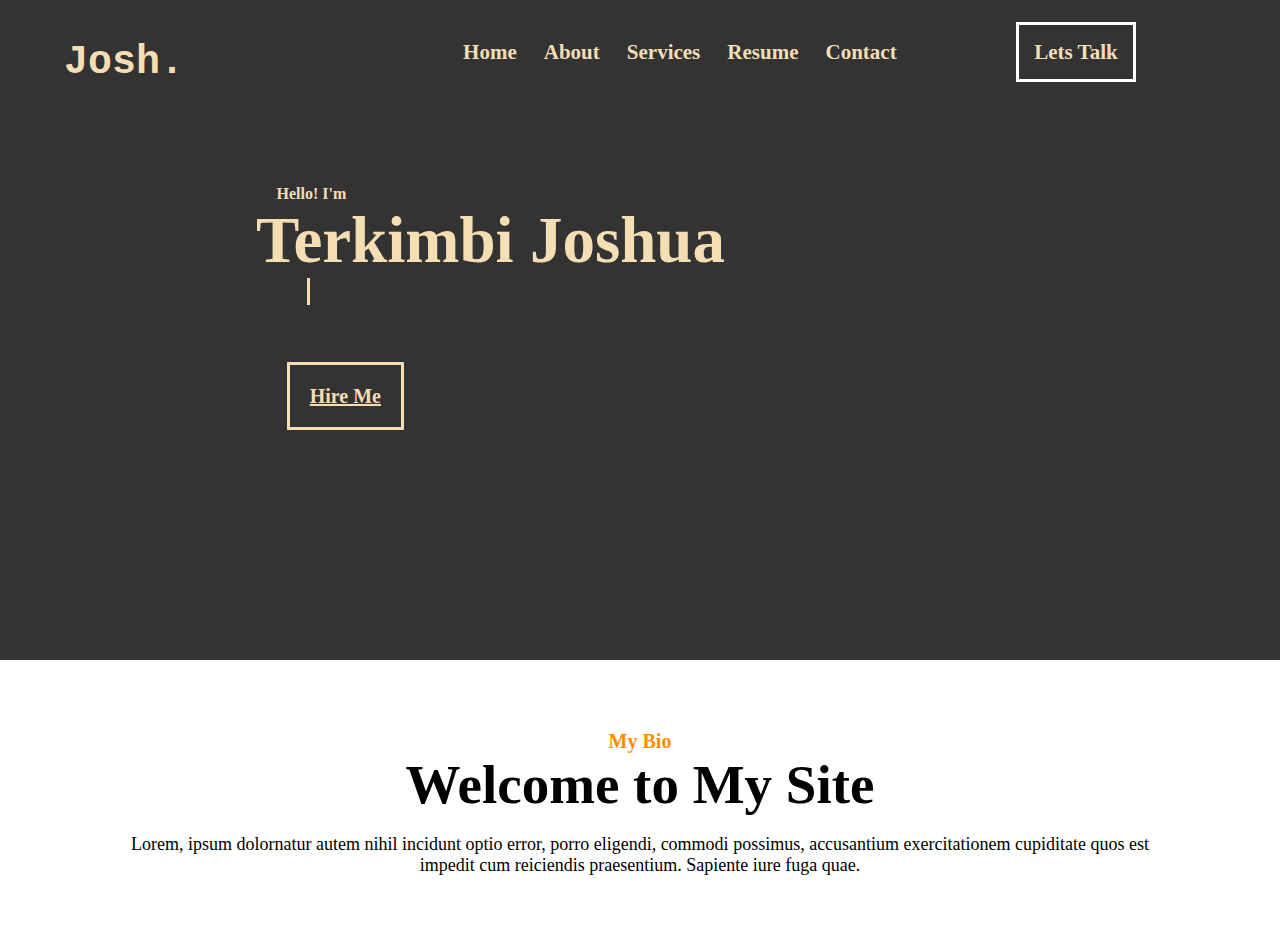
==== index.html @ e78f26f6 "landingpage" ====
<!DOCTYPE html>
<html lang="en">
<head>
    <meta charset="UTF-8">
    <meta name="viewport" content="width=device-width, initial-scale=1.0">
    <meta http-equiv="X-UA-Compatible" content="ie=edge">
    <title>Hello, I'm Joshua</title>
    <link rel="stylesheet" href="css/bootstrap.css">
    <link rel="stylesheet" href="css/font.css">
    <link rel="stylesheet" href="css/all.css">
    <link rel="stylesheet" href="CSS/stle.css">
    <script src="js/bootstrapjquery.js"></script>
    <script src="js/proper.js"></script>
    <script src="js/bootstrap.js"></script>
</head>
<body>
    <div id="contain">
<!-- section containing bannaer image nav bar -->
        <div id="banner">
            <div id="opa">
                    <div class="nav">
                            <h1 id="logo">Josh.</h1>
                            <ul>
                                <a href="">Home</a>
                                <a href="">About</a>
                                <a href="">Services</a>
                                <a href="">Resume</a>
                                <a href="">Contact</a>
                                <a id="let" href="">Lets Talk</a>
                            </ul>
                    </div>
                    <div class="text">
                            <p>Hello! I'm</p>
                            <h1>Terkimbi Joshua</h1>
                            <h2 style="display: flex;">Programs Manager</h2>
                            <a style="margin-top: 50px;" href="">Hire Me</a>
                    </div>
            </div>
        </div>
        <div class="mybio">
            <p class="m">My Bio</p>
            <h1>Welcome to My Site</h1><br>
            <p class="p">Lorem, ipsum dolornatur autem nihil incidunt optio error, porro eligendi, commodi possimus, accusantium exercitationem cupiditate quos est impedit cum reiciendis praesentium. Sapiente iure fuga quae.</p>
        </div>
        <div class="row w-100 border"></div>


    </div>
</body>
</html>
---- CSS/stle.css ----
*{
    margin: 0%;
    padding: 0%;
    box-sizing: border-box;
}
#banner{
    color: wheat;
    width: 100%;
    height: 660px;
    animation: animate 12s step-start infinite;
    /* background-image: url("../images/Simple\ Work\ Blog\ Banner.png");
    background-repeat: no-repeat;
    background-size: 100%; */
}
@keyframes animate{
    0%, 100%{
        background-image: url("../images/babba.jpg");
    }
    25%{
        background-image: url("../images/banna.jpg");
    }
    50%{
        background-image: url("../images/Simple\ Work\ Blog\ Banner.png");
    }
    75%{
        background-image: url("../images/banna2.png");
    }
}
#opa{
width: 100%;
height: 100%;
background-color: rgba(0, 0, 0, 0.8)
}
.nav ul{
margin-left: 20%;
width: 60%;
}
.nav ul a{
font-size: 21px;
margin-left: 3%;
font-weight: 600;
text-decoration: none;
color: wheat;
}
.nav ul a:hover{
    color: #FF8C00;
    border-bottom: solid 2px #FF8C00;
}
#let{
padding: 2%;
border: solid white;
}
#let:hover{
    border: solid #FF8C00;
}
.nav ul a:nth-child(6){
margin-left: 15%;
}
#logo{
font-weight: 700;
font-size: 40px;
margin-left: 5%;
font-family: 'Courier New', Courier, monospace
}
.nav{
padding-top: 40px;
width: auto;
height: auto;
display: flex
}
.text{
width: auto;
height: 400px;
margin-left: 20%;
margin-top: 100px;
}
.text h1{
    font-size: 65px;
    font-weight: 900;
}
.text p{
margin-left: 2%;
font-weight: bold;
}
.text h2{
width: 0ch;
overflow: hidden;
white-space: nowrap;
animation: text  10s infinite;
border-right: 3px solid wheat;
margin-bottom: 80px;
margin-left: 5%;
}
@keyframes text{
    0%{
        width: 0ch;
    }
    50%{
        width: 16ch;
    }
}
.text a{
font-size: 20px;
font-weight: 700;
padding: 20px;
color: wheat;
margin-left: 3%;
border: solid wheat;
}
.text a:hover{
color: #FF8C00;
border: solid #FF8C00;
}
.mybio{
width: 80%;
height: 200px;
margin: auto;
margin-top: 70px;
text-align: center;
}
.m{
color: #FF8C00;
font-weight: 700;
font-size: 20px;
}
.mybio h1{
font-size: 55px;
font-weight: 700;
}
.p{
font-size: 18px;
color: black;
}
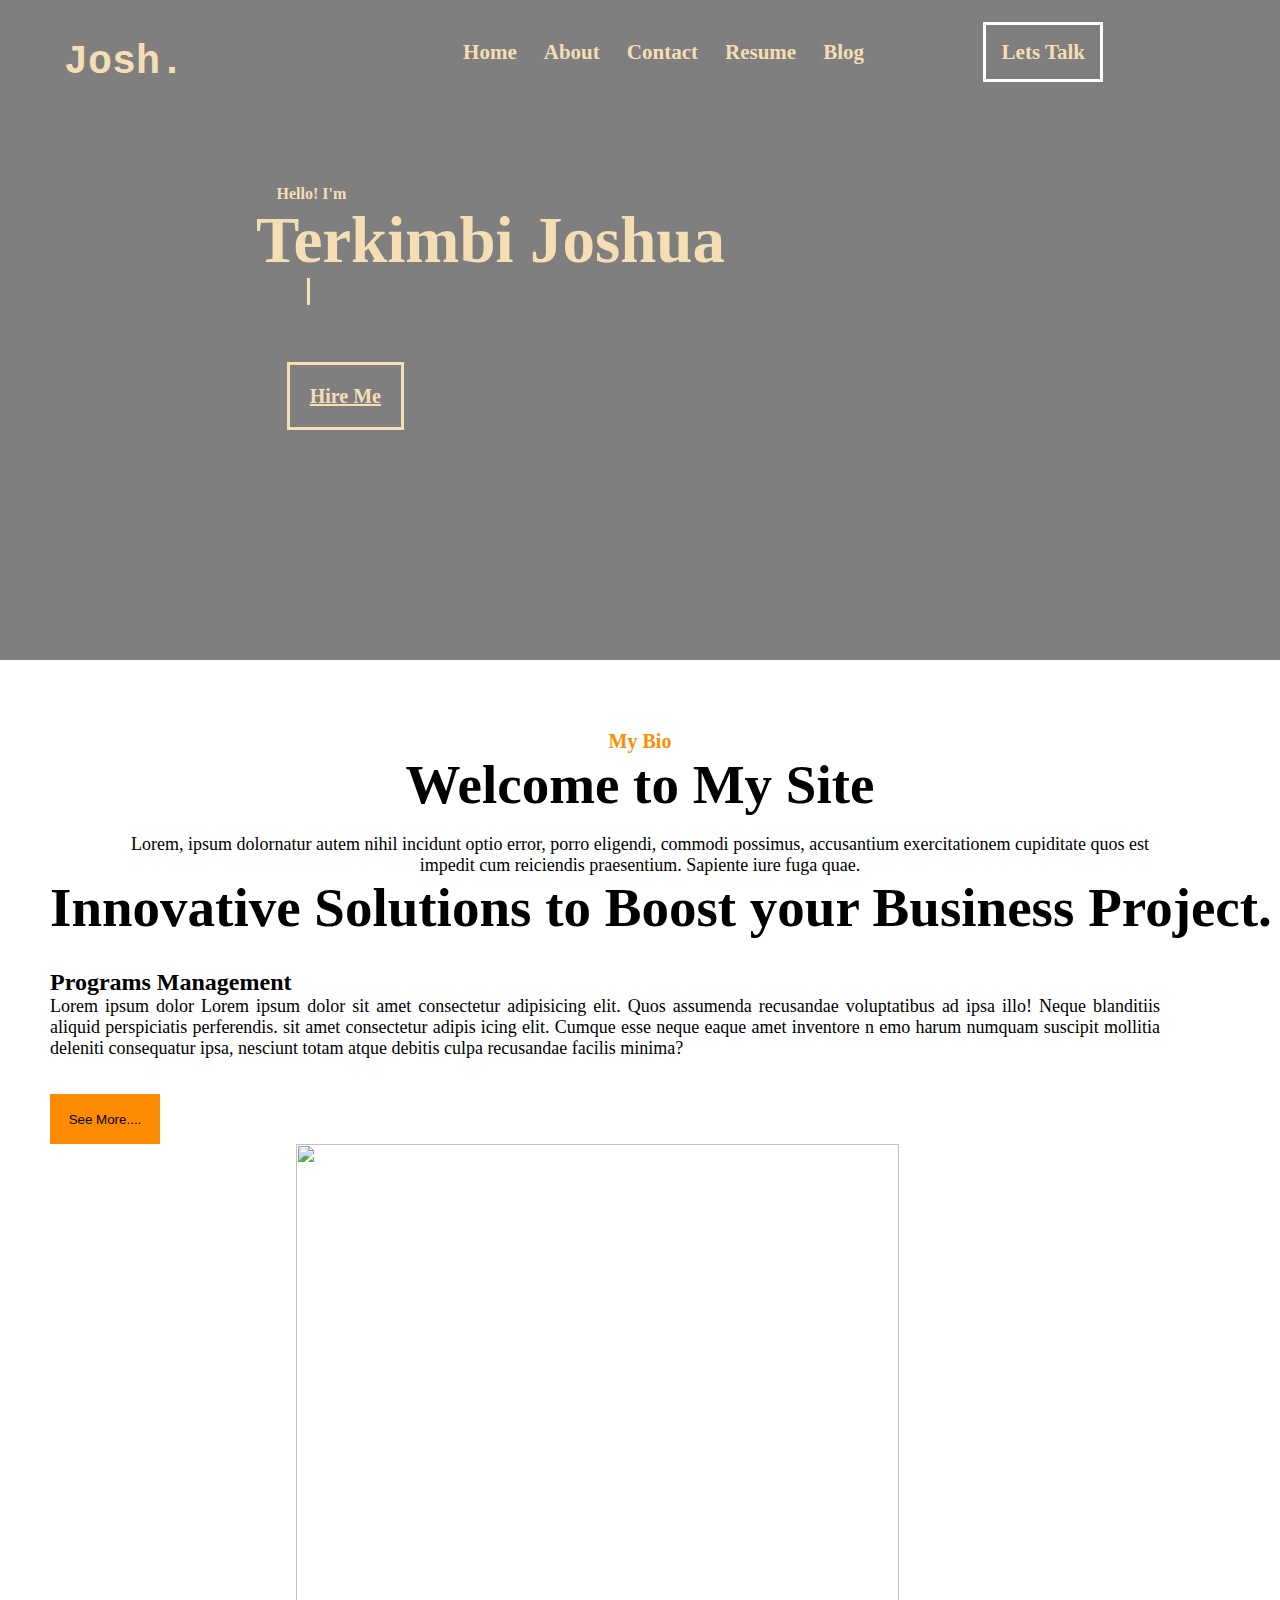
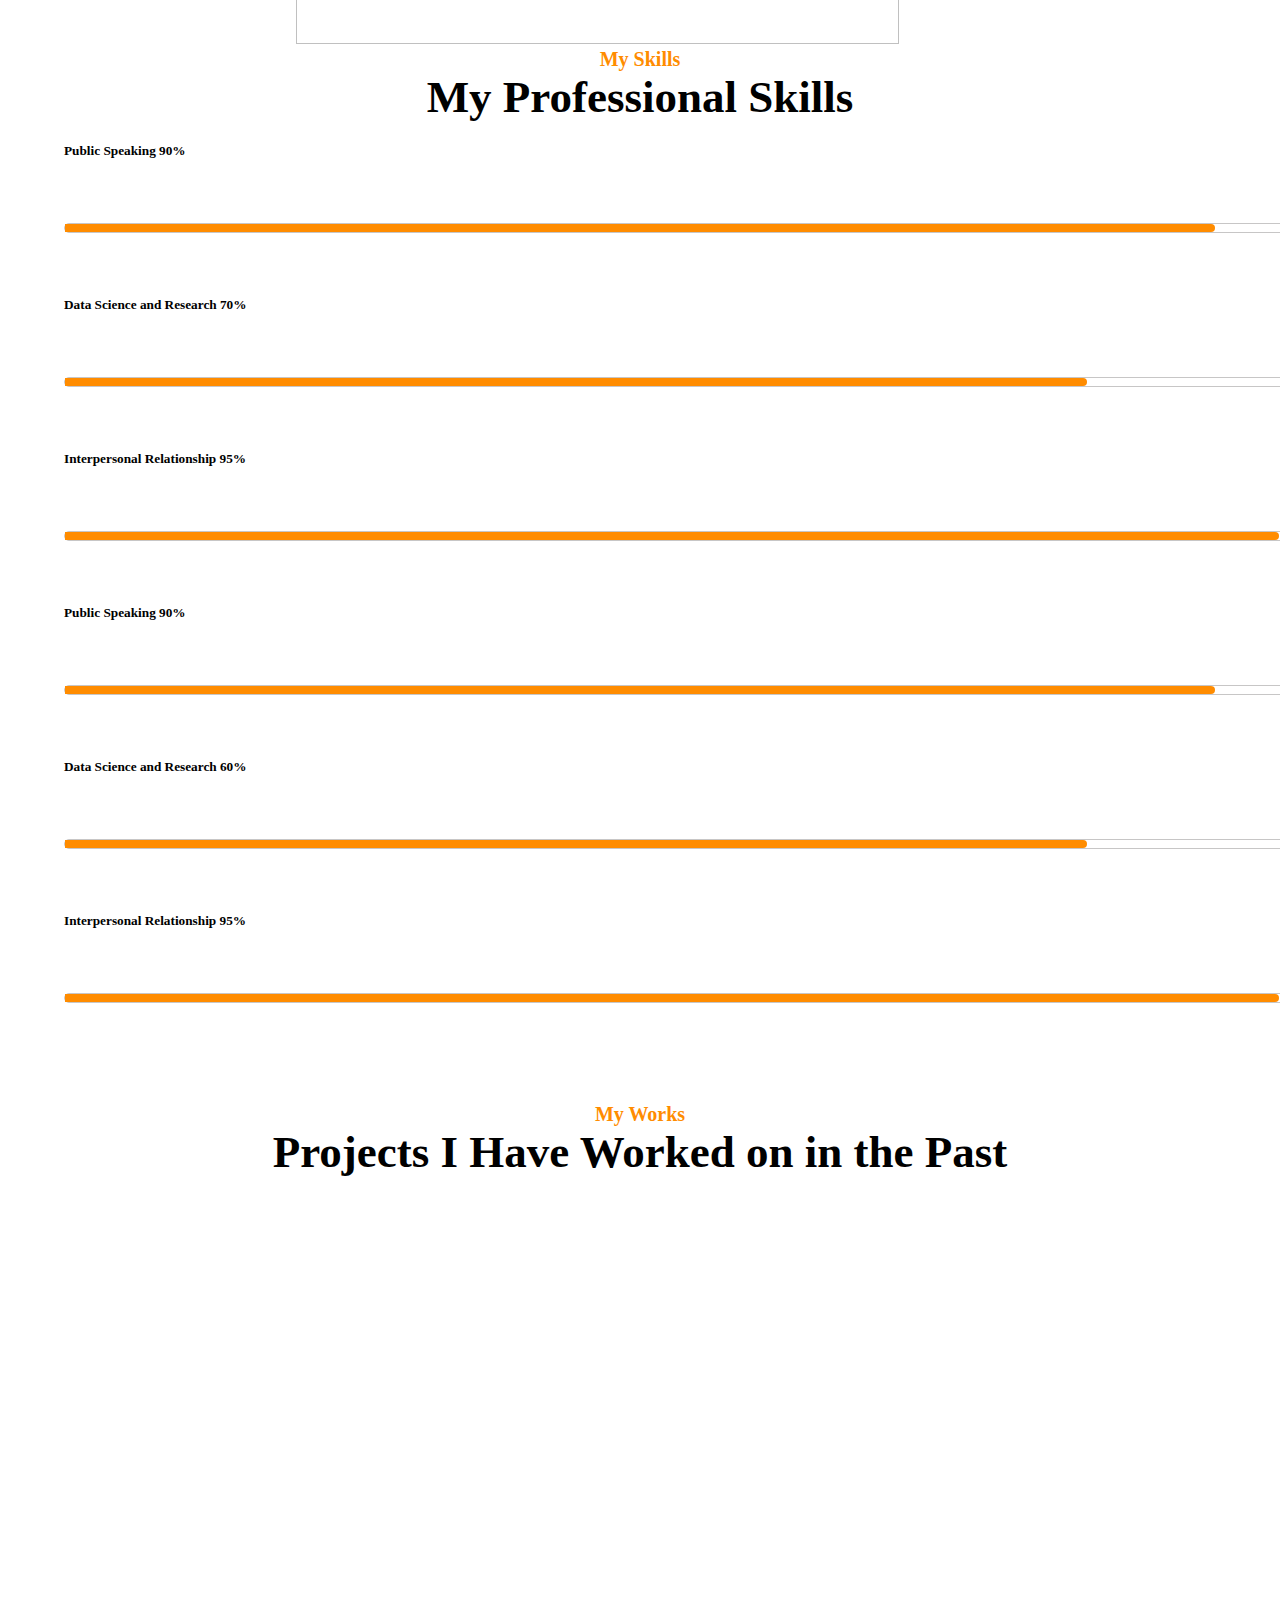
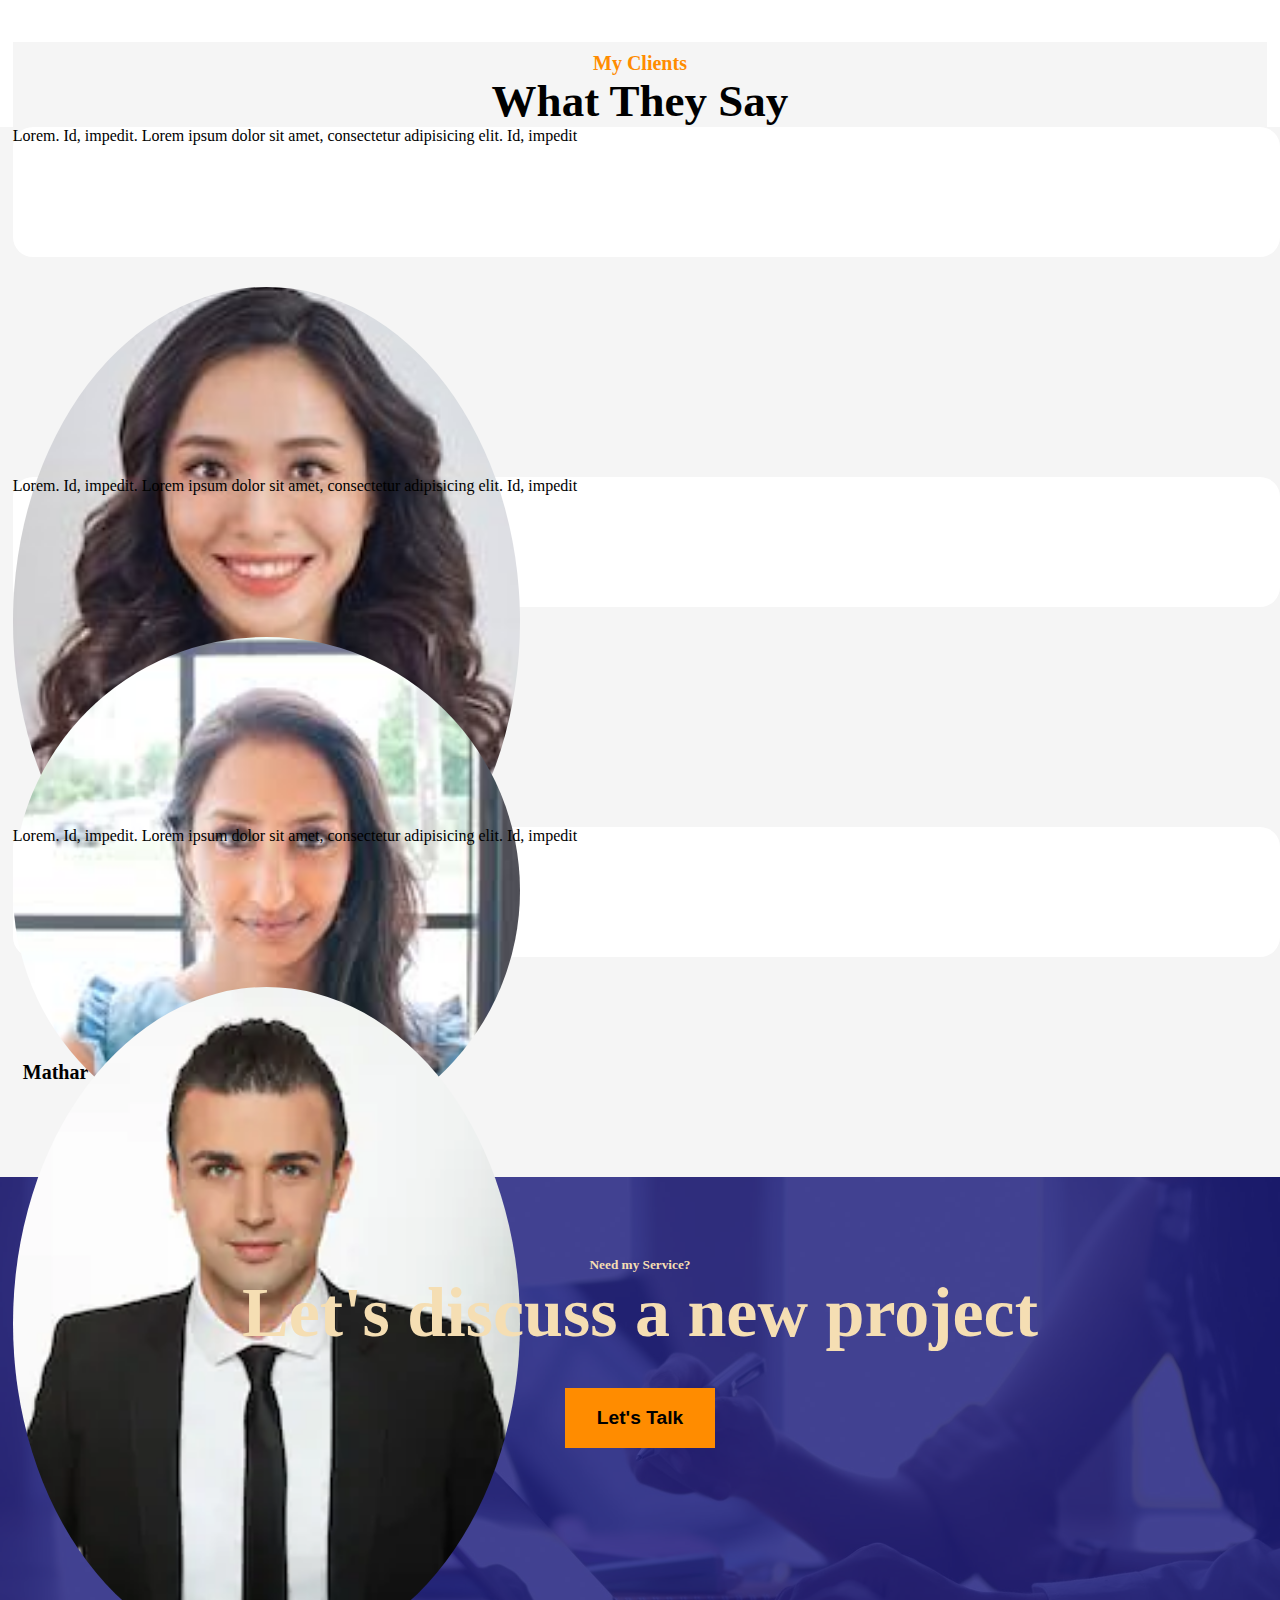
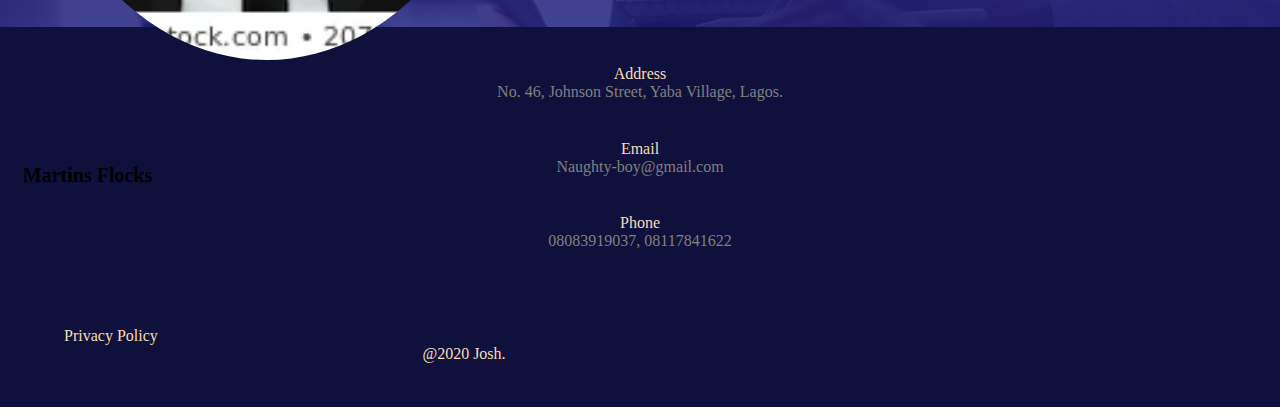
==== commit 3deac9f6: "work" ====
--- a/index.html
+++ b/index.html
@@ -5,46 +5,187 @@
     <meta name="viewport" content="width=device-width, initial-scale=1.0">
     <meta http-equiv="X-UA-Compatible" content="ie=edge">
     <title>Hello, I'm Joshua</title>
-    <link rel="stylesheet" href="css/bootstrap.css">
-    <link rel="stylesheet" href="css/font.css">
-    <link rel="stylesheet" href="css/all.css">
+    <link rel="stylesheet" href="CSS/bootstrap.css">
+    <link rel="stylesheet" href="CSS/font.css">
+    <link rel="stylesheet" href="CSS/all.css">
     <link rel="stylesheet" href="CSS/stle.css">
     <script src="js/bootstrapjquery.js"></script>
     <script src="js/proper.js"></script>
     <script src="js/bootstrap.js"></script>
 </head>
 <body>
-    <div id="contain">
+    <div class="row contain w-100">
 <!-- section containing bannaer image nav bar -->
         <div id="banner">
             <div id="opa">
                     <div class="nav">
                             <h1 id="logo">Josh.</h1>
+                            <div id="icon"><img src="images/menu icon.png" alt=""></div>
+                            <div id="men">
+                                <a href="#banner">Home</a>
+                                <a href="#mybio">About</a>
+                                <a href="contact.html">Contact</a>
+                                <a href="resume.html">Resume</a>
+                                <a href="blog.html">Blog</a>
+                            </div>
                             <ul>
-                                <a href="">Home</a>
-                                <a href="">About</a>
-                                <a href="">Services</a>
-                                <a href="">Resume</a>
-                                <a href="">Contact</a>
-                                <a id="let" href="">Lets Talk</a>
+                                <a href="#banner">Home</a>
+                                <a href="#mybio">About</a>
+                                <a href="contact.html">Contact</a>
+                                <a href="resume.html">Resume</a>
+                                <a href="blog.html">Blog</a>
+                                <a id="let" href="contact.html">Lets Talk</a>
                             </ul>
                     </div>
                     <div class="text">
                             <p>Hello! I'm</p>
                             <h1>Terkimbi Joshua</h1>
-                            <h2 style="display: flex;">Programs Manager</h2>
-                            <a style="margin-top: 50px;" href="">Hire Me</a>
+                            <h2>Programs Manager</h2>
+                            <!-- <h2>Project Manager</h2>
+                            <h2>Business Developer</h2>
+                            <h2>HR Manager</h2> -->
+                            <a style="margin-top: 50px;" href="mailto: quadri.mistura@gmail.com">Hire Me</a>
                     </div>
+                   
             </div>
         </div>
-        <div class="mybio">
+
+        <!-- section conaining DP and  breif skills -->
+        <div id="mybio">
             <p class="m">My Bio</p>
             <h1>Welcome to My Site</h1><br>
             <p class="p">Lorem, ipsum dolornatur autem nihil incidunt optio error, porro eligendi, commodi possimus, accusantium exercitationem cupiditate quos est impedit cum reiciendis praesentium. Sapiente iure fuga quae.</p>
         </div>
-        <div class="row w-100 border"></div>
+        <div class="row w-100 h-auto mt-5 biorow mb-5">
+            <div class="col ml-2 box">
+                <h1>Innovative Solutions to Boost your Business Project.</p>
+                <h2 class="pm">Programs Management</h2>
+                <p>Lorem ipsum dolor Lorem ipsum dolor sit amet 
+                    consectetur adipisicing elit. Quos assumenda recusandae
+                     voluptatibus ad ipsa illo! Neque blanditiis aliquid
+                      perspiciatis perferendis. sit amet consectetur adipis
+                      icing elit. Cumque esse neque eaque amet inventore n
+                      emo harum numquam suscipit mollitia deleniti consequatur
+                       ipsa, nesciunt totam atque debitis culpa recusandae 
+                       facilis minima?</p>
+                <button href="resume.html">See More....</button>
+
+            </div>
+            <div class="col ml-2 box ">
+                <img src="images/man1.jpg" alt="">
+            </div>
+        </div>
+
+      <!-- section containing skills level -->
+      <div id="clients" style="background-color: white;">
+        <p>My Skills</p>
+        <h1>My Professional Skills</h1>
+    </div>
+        <div class="row w-100 h-auto mt-2 skillrow">
+            <div class="col box1 pl-5">
+                <h5>Public Speaking 90%</h5>
+               <div class="rate"><div class="rate1"></div></div>
+               <h5>Data Science and Research 70%</h5>
+               <div class="rate"><div class="rate2"></div></div>
+               <h5>Interpersonal Relationship 95%</h5>
+               <div class="rate"><div class="rate3"></div></div>
+            </div>
+            <div class="col box1 pl-5 ">
+                    <h5>Public Speaking 90%</h5>
+                   <div class="rate"><div class="rate1"></div></div>
+                   <h5>Data Science and Research 60%</h5>
+                   <div class="rate"><div class="rate2"></div></div>
+                   <h5>Interpersonal Relationship 95%</h5>
+                   <div class="rate"><div class="rate3"></div></div>
+            </div>
+        </div>
+
+        <!-- section containing slideshow of work -->
+        <div id="clients" style="background-color: white; margin-top: 100px;">
+            <p>My Works</p>
+            <h1>Projects I Have Worked on in the Past</h1>
+        </div>
+        <div class="row w-100 mt-2 work">
+            <div class="col h-100  shadow box4"></div>
+            <div class="col h-100 shadow box4"></div>
+        </div>
+
+        <!-- recommendation section -->
+        <div id="clients">
+            <p style="padding-top: 10px;">My Clients</p>
+            <h1>What They Say</h1>
+        </div>
+        <div class="row w-100 h-auto p-3 con">
+            <div class="col m-auto box10">
+                <div class="ref shadow w-50 m-auto p-2 ">
+                    <p>Lorem. Id, impedit. Lorem ipsum dolor sit amet, consectetur adipisicing elit. Id, impedit</p>
+                </div>
+                <div class="img12 w=100 pl-5 d-flex">
+                    <img src="images/pass12.jpg" alt="">
+                    <p>Mathar Flocks</p>
+                </div>
+            </div>
+            <div class="col m-auto box10">
+                <div class="ref shadow w-50 m-auto p-2 ">
+                    <p>Lorem. Id, impedit. Lorem ipsum dolor sit amet, consectetur adipisicing elit. Id, impedit</p>
+                </div>
+                <div class="img12 w=100 pl-5 d-flex">
+                    <img src="images/pass2.jpg" alt="">
+                    <p>Mary Flocks</p>
+                </div>
+            </div>
+            <div class="col m-auto box10">
+                <div class="ref shadow w-50 m-auto p-2 ">
+                    <p>Lorem. Id, impedit. Lorem ipsum dolor sit amet, consectetur adipisicing elit. Id, impedit</p>
+                </div>
+                <div class="img12 w=100 pl-5 d-flex">
+                    <img src="images/pass3.webp" alt="">
+                    <p>Martins Flocks</p>
+                </div>
+            </div>
+        </div>
+
+        <!-- section containing blue opacity -->
+        <div class="row w-100 need">
+            <div class="opa2">
+                <h5>Need my Service?</h5>
+                <h1>Let's discuss a new project</h1>
+                <button href="">Let's Talk</button>
+            </div>
+           
+        </div> 
+
+        <!-- footer and concluding sectcion -->
+        <div class="row w-100 p-5 foot">
+            <div class="col box7 border-right">
+                <p>Address</p>
+                <p style="color: grey;">No. 46, Johnson Street, Yaba Village, Lagos.</p>
+            </div>
+            <div class="col box7 border-right">
+                <p>Email</p>
+                <p style="color: grey;">Naughty-boy@gmail.com</p>
+            </div>
+            <div class="col box7">
+                <p>Phone</p>
+                <p style="color: grey;">08083919037, 08117841622</p>
+            </div>
+        </div>
+        <div class="row w-100 foot2">
+            <p style="margin-left:5%;">Privacy Policy</p>
+            <p style="margin-left:33%;">@2020 Josh.</p>
+            <div class="col-3 bg-danger icons "></div>
+        </div>
+        
+        
 
 
     </div>
+
+
+
+
+
+    <script src="main.js"></script>
+    
 </body>
 </html>--- a/CSS/stle.css
+++ b/CSS/stle.css
@@ -8,9 +8,6 @@
     width: 100%;
     height: 660px;
     animation: animate 12s step-start infinite;
-    /* background-image: url("../images/Simple\ Work\ Blog\ Banner.png");
-    background-repeat: no-repeat;
-    background-size: 100%; */
 }
 @keyframes animate{
     0%, 100%{
@@ -20,7 +17,7 @@
         background-image: url("../images/banna.jpg");
     }
     50%{
-        background-image: url("../images/Simple\ Work\ Blog\ Banner.png");
+        background-image: url("../images/ddls-blog-header-banner-can-a-project-management-course-help-you-achieve-your-career-goals.jpg");
     }
     75%{
         background-image: url("../images/banna2.png");
@@ -29,11 +26,18 @@
 #opa{
 width: 100%;
 height: 100%;
-background-color: rgba(0, 0, 0, 0.8)
+background-color: rgba(0, 0, 0, 0.5)
 }
 .nav ul{
 margin-left: 20%;
 width: 60%;
+}
+#men a{
+    display: none;
+}
+#men a:hover{
+    color: #FF8C00;
+    border-bottom: solid 2px #FF8C00;
 }
 .nav ul a{
 font-size: 21px;
@@ -67,6 +71,15 @@
 width: auto;
 height: auto;
 display: flex
+}
+#icon{
+width: 55px;
+height: 30px;
+display: none;
+}
+#icon img{
+width: 100%;
+height: 100%;
 }
 .text{
 width: auto;
@@ -111,9 +124,9 @@
 color: #FF8C00;
 border: solid #FF8C00;
 }
-.mybio{
+#mybio{
 width: 80%;
-height: 200px;
+height: auto;
 margin: auto;
 margin-top: 70px;
 text-align: center;
@@ -123,11 +136,275 @@
 font-weight: 700;
 font-size: 20px;
 }
-.mybio h1{
+#mybio h1{
 font-size: 55px;
 font-weight: 700;
 }
 .p{
 font-size: 18px;
 color: black;
-}+}
+.box{
+    height: auto;
+padding-left: 50px;
+}
+.box H1{
+    font-size: 55px;
+    font-weight: 700;
+}
+.box p{
+font-size: 18px;
+font-weight: normal;
+margin-right: 120px;
+text-align: justify;
+}
+.pm{
+   margin-top: 30px;
+   font-weight: bold;
+}
+.box button{
+width: 110px;
+height: 50px;
+border: none;
+margin-top: 35px;
+background-color: #FF8C00;
+}
+.box img{
+margin-left: 20%;
+    width: 70%;
+    height: 500px;
+}
+.box1{
+    height: auto;
+}
+.box1 h1{
+font-size: 35px;
+font-weight: 700;
+padding-left: 50px;
+}
+.rate{
+width: 100%;
+height: 10px;
+border-radius: 10px;
+border: solid 1px #c7c6c6;
+margin: 5%;
+}
+.rate1{
+    width: 90%;
+    height: 100%;
+    border-top-right-radius: 10px;
+    border-bottom-right-radius: 10px;
+    background-color: #FF8C00;
+}
+.rate2{
+    width: 80%;
+    height: 100%;
+    border-top-right-radius: 10px;
+    border-bottom-right-radius: 10px;
+    background-color: #FF8C00; 
+}
+.rate3{
+    width: 95%;
+    height: 100%;
+    border-top-right-radius: 10px;
+    border-bottom-right-radius: 10px;
+    background-color: #FF8C00;
+}
+.box1 h5{
+    font-weight: bold;
+    margin-left: 5%;
+    margin-top: 20px;    
+}
+.work{
+    height: 400px;
+    margin-bottom: 5%;
+}
+.box4{
+    margin-left: 5%;
+
+}
+#header{
+margin-left: 7%;
+margin-top: 40px;
+font-size: 30px;
+font-weight: bold;
+}
+.need{
+height: 450px;
+background-image: url("../images/banna2.png");
+}
+.opa2{
+width: 100%;
+height: 100%;
+background-color: rgba(26, 26, 126, 0.8);
+text-align: center;
+padding-top: 80px;
+color: wheat;
+}
+.opa2  h5{
+    font-weight: 700;
+}
+.opa2 h1{
+    font-size: 70px;
+    font-weight: bold;
+}
+.opa2 button{
+    width: 150px;
+height: 60px;
+border: none;
+margin-top: 35px;
+font-size: 120%;
+font-weight: bold;
+background-color: #FF8C00;
+}
+.foot{
+    height: 300px;
+    background-color: rgb(16, 16, 61);
+}
+.box7{
+    text-align: center;
+    padding-top: 3%;
+   color: wheat;
+}
+.foot2{
+    height: 80px;
+    background-color:rgb(16, 16, 61);
+}
+.foot2 p{
+    color: wheat;
+}
+.icons{
+    height: 50px;
+    margin-left: 20%;
+}
+.con{
+    background-color: #f5f5f5;
+}
+#clients{
+    width: 98%;
+margin: auto;
+text-align: center;
+background-color: #f5f5f5;
+}
+#clients p{
+    color: #FF8C00;
+    font-weight: 700;
+    font-size: 20px;
+}
+#clients h1{
+    font-size: 45px;
+font-weight: 700;
+}
+.box10{
+    height: 350px;
+    margin-left: 1%;
+}
+.ref{
+height: 130px;
+border-radius: 20px;
+background-color: white;
+}
+.ref p{
+text-align: justify;
+}
+.img12{
+    margin: auto;
+    margin-top: 20px;
+}
+.img12 img{
+width: 40%;
+height: 90%;
+border-radius: 100%;
+margin-top: 10px;
+}
+.img12 p{
+    margin-top: 100px;
+    font-size: 20px;
+    font-weight: bold;
+    margin-left: 10px;
+}
+
+
+
+
+
+
+
+
+
+@media(max-width:1160px ){
+    .nav ul{
+        display:none;
+    }
+    #men{
+        position: absolute;
+        top: 90px;
+        border: solid 1px #dfdfdf;
+        margin-left: 60%;
+        width: 200px;
+        display: none;
+
+    }
+    #men a{
+        display: block;
+        color: wheat;
+    }
+    #icon{
+        position: absolute;
+        display: block;
+        margin-left: 77%;
+    }
+}
+@media(max-width:1200px ){
+    .biorow{
+        display: block;
+    }
+    .box img{
+        width: 60%;
+        height: 500px;
+        margin-top: 5%;
+    }
+}
+@media(max-width:850px ){
+    .box h1{
+        font-size: 35px;
+    }
+    .pm{
+        display: none;
+    }
+    .box img{
+        width: 80%;
+        margin-left: 1%;
+        margin-bottom: 3%;
+    }
+}
+@media(max-width:650px ){
+    .foot{
+        display: block;
+        height: auto;
+    }
+    .box7{
+        border-right: none;
+    }
+    .foot2 p{
+        display: none;
+    }
+    .icons{
+        margin: auto;
+        width: 200px;
+    }
+    .box p{
+        font-size: 16px;
+        margin-right: 2%;
+    }
+    .skillrow{
+        display: block;
+        height: auto;
+    }
+}
+@media(max-width:750px ){
+    .work{
+        display: block;
+        
+     }
+} 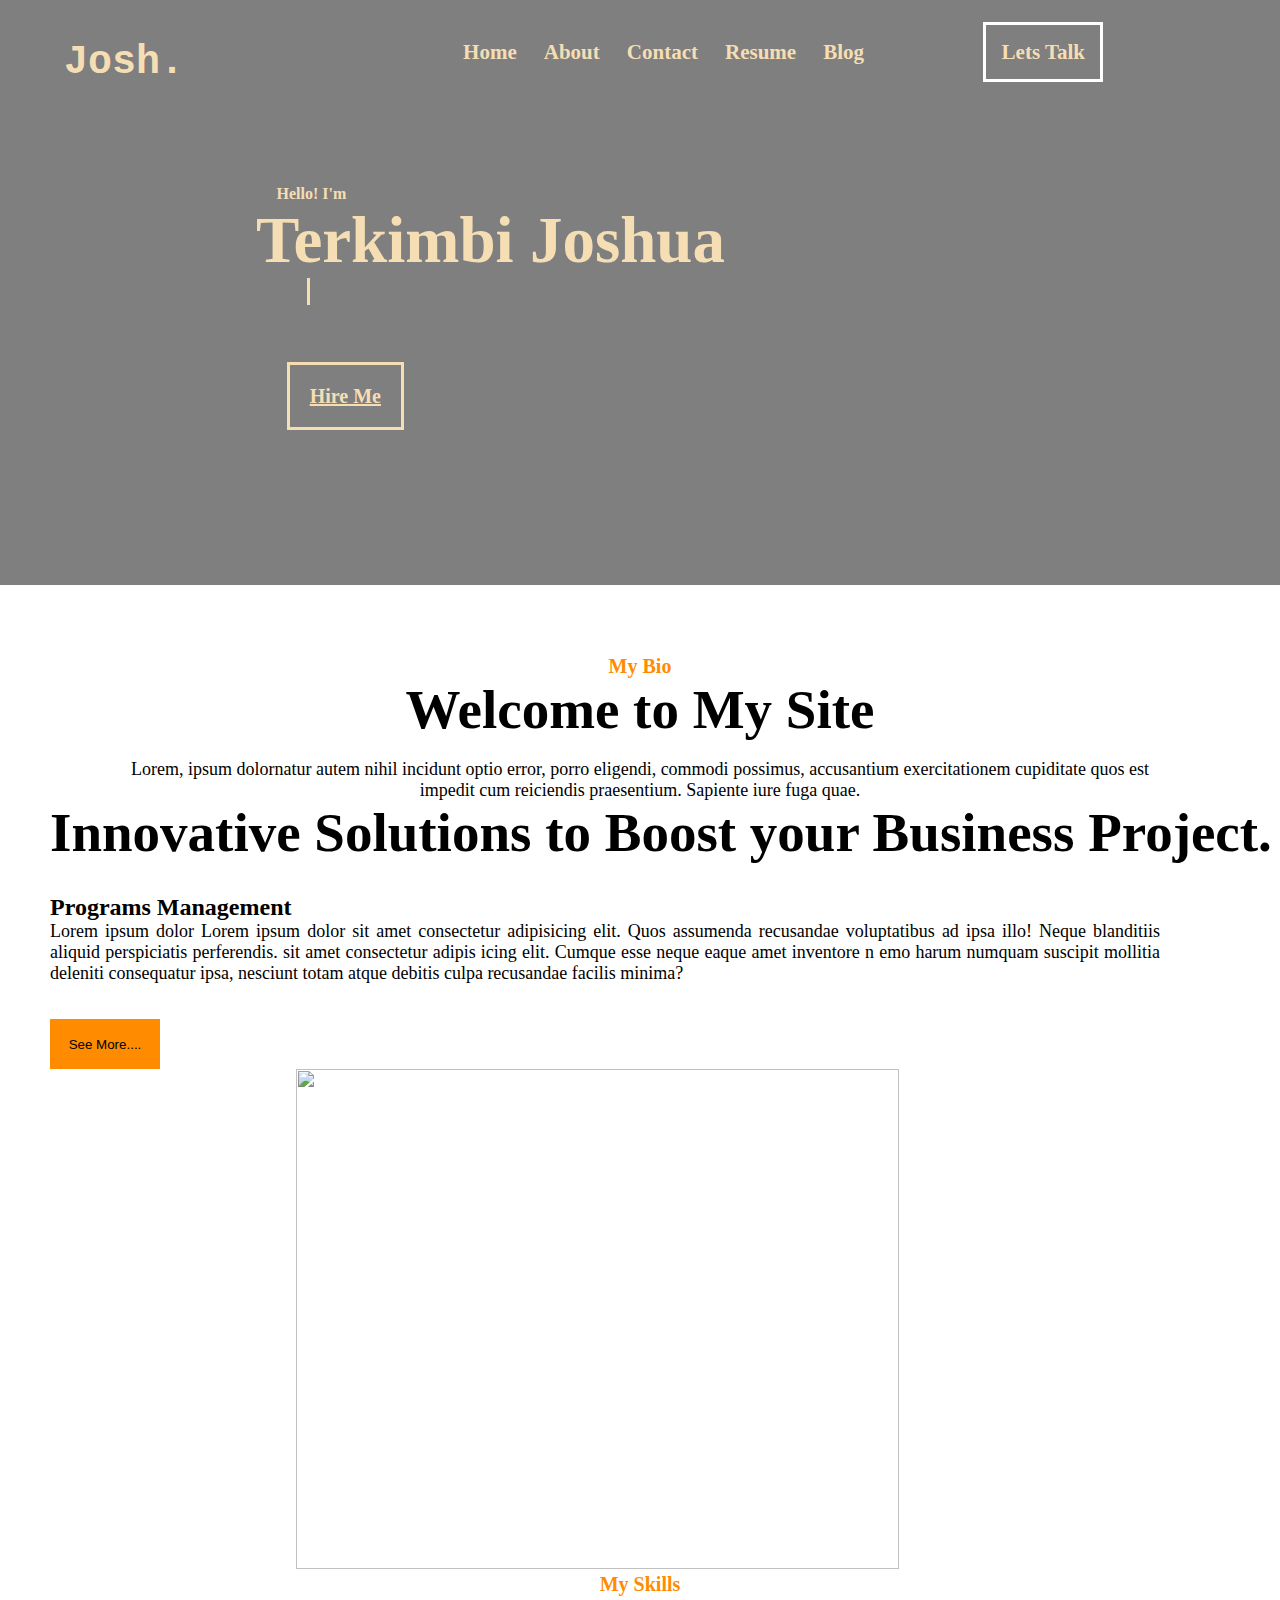
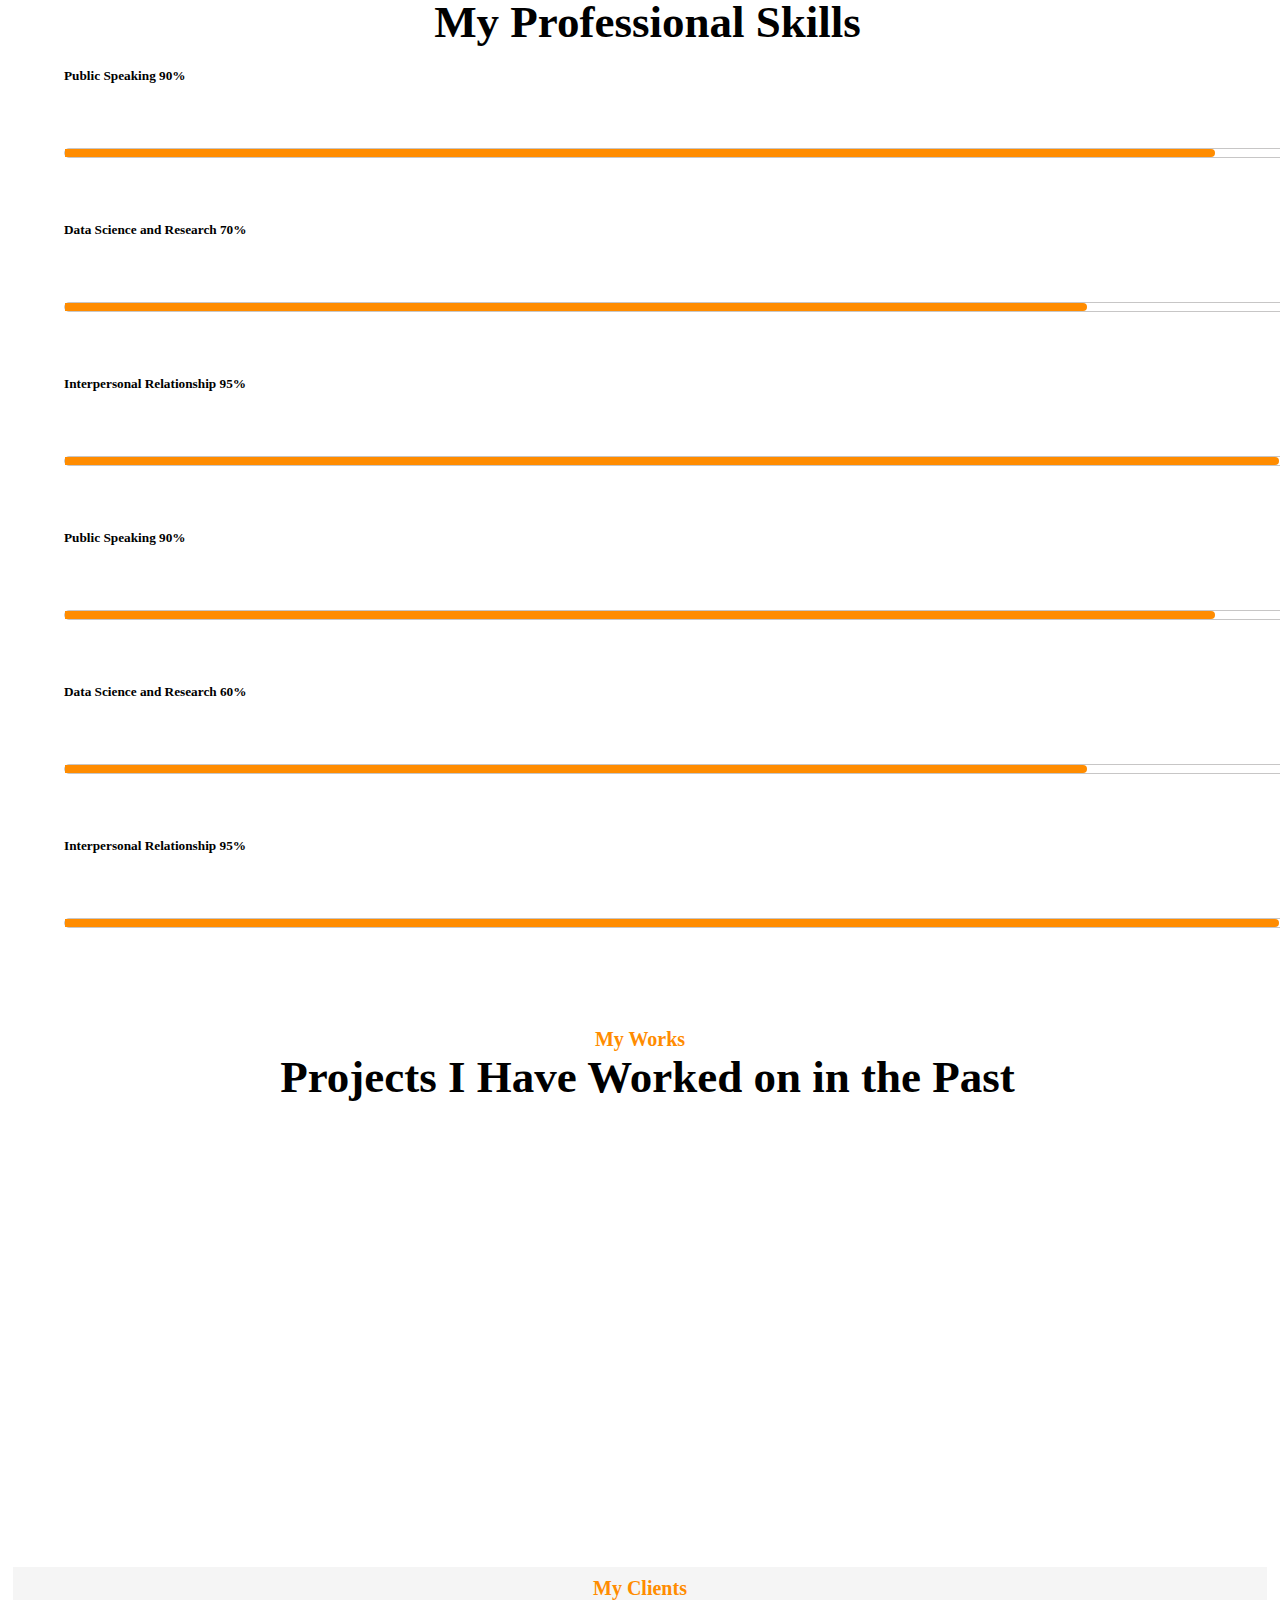
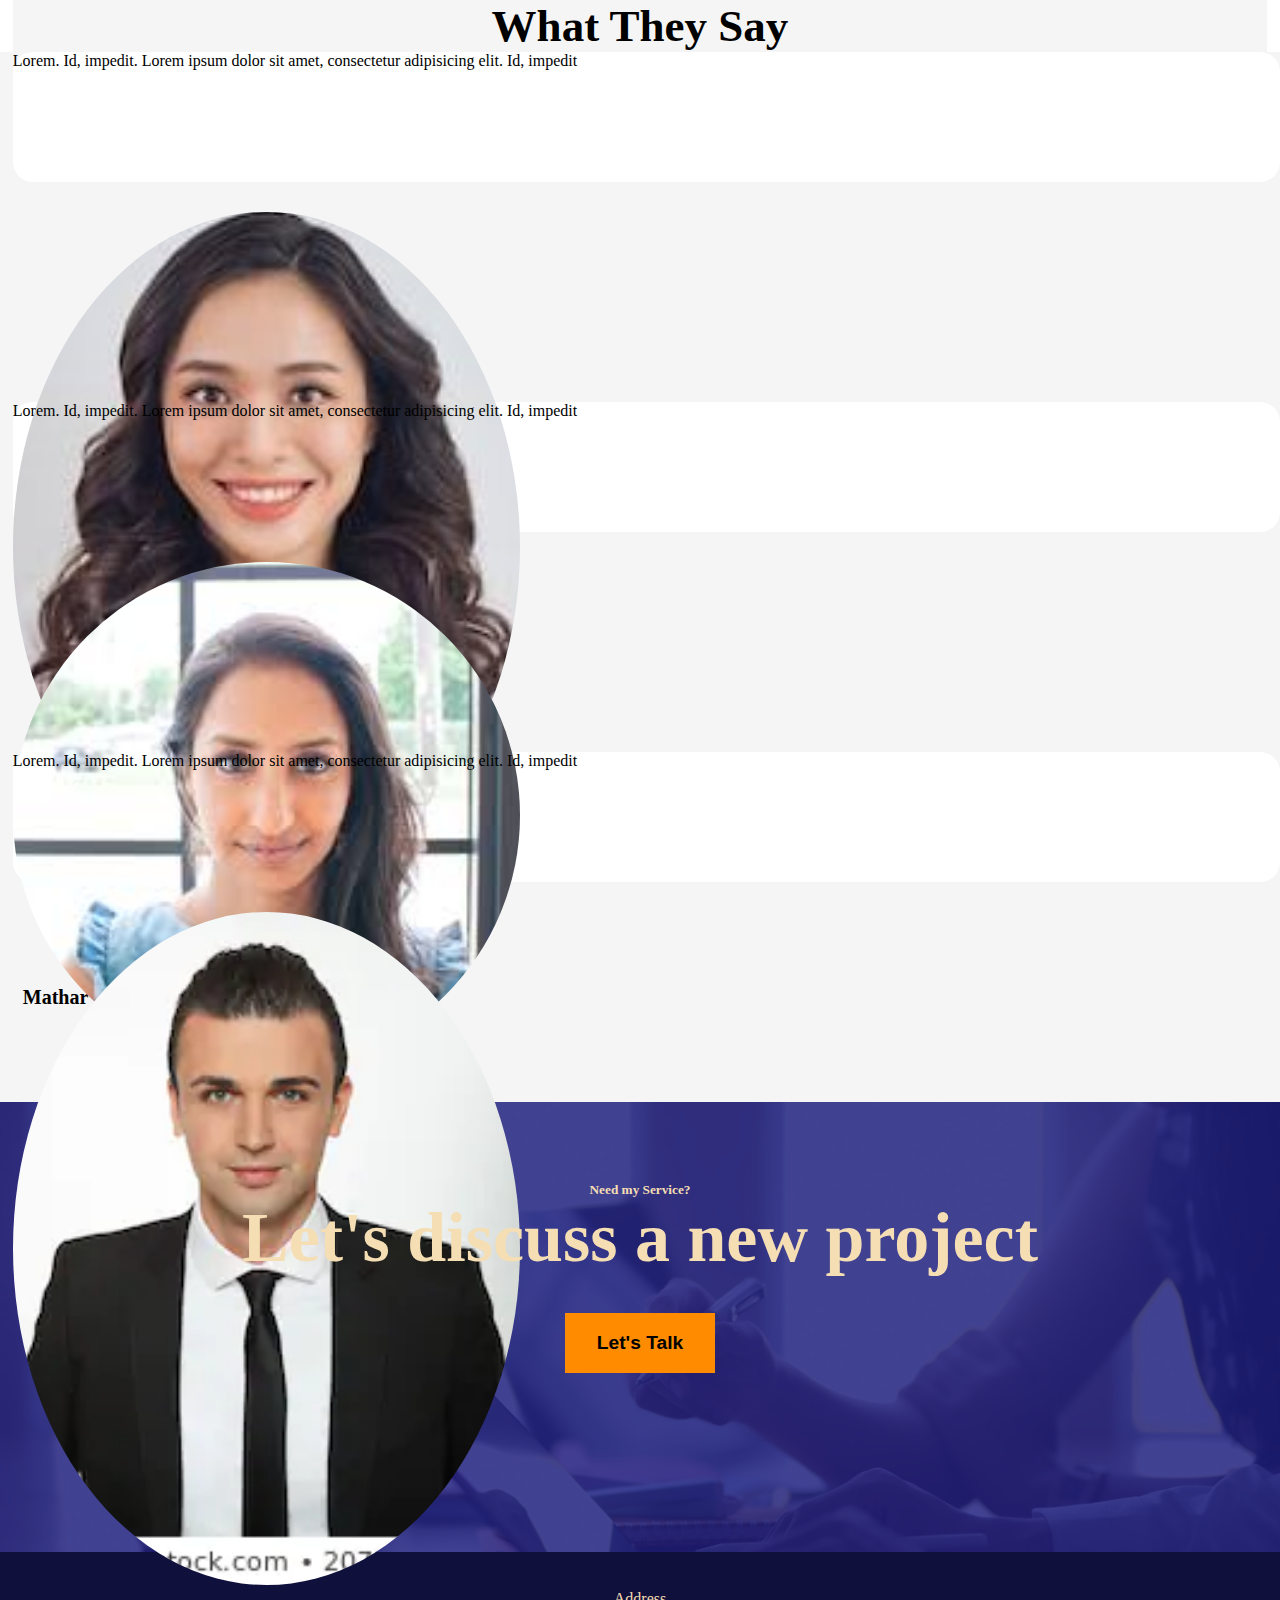
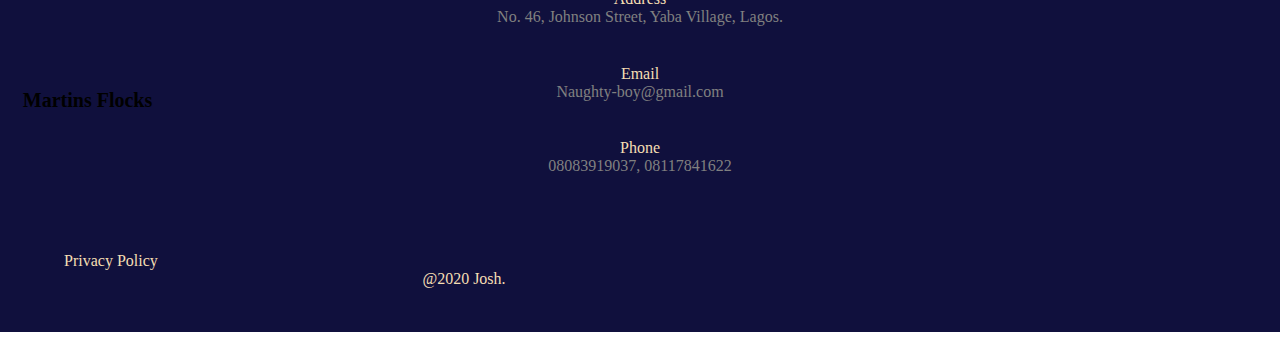
==== commit a5039ed7: "wip" ====
--- a/index.html
+++ b/index.html
@@ -79,7 +79,7 @@
       <!-- section containing skills level -->
       <div id="clients" style="background-color: white;">
         <p>My Skills</p>
-        <h1>My Professional Skills</h1>
+        <h1 style="margin-left: 15px;">My Professional Skills</h1>
     </div>
         <div class="row w-100 h-auto mt-2 skillrow">
             <div class="col box1 pl-5">
@@ -103,7 +103,7 @@
         <!-- section containing slideshow of work -->
         <div id="clients" style="background-color: white; margin-top: 100px;">
             <p>My Works</p>
-            <h1>Projects I Have Worked on in the Past</h1>
+            <h1 style="margin-left: 15px;">Projects I Have Worked on in the Past</h1>
         </div>
         <div class="row w-100 mt-2 work">
             <div class="col h-100  shadow box4"></div>
--- a/CSS/stle.css
+++ b/CSS/stle.css
@@ -5,8 +5,8 @@
 }
 #banner{
     color: wheat;
-    width: 100%;
-    height: 660px;
+    width: 100vw;
+    height: auto;
     animation: animate 12s step-start infinite;
 }
 @keyframes animate{
@@ -24,7 +24,7 @@
     }
 }
 #opa{
-width: 100%;
+width: 100vw;
 height: 100%;
 background-color: rgba(0, 0, 0, 0.5)
 }
@@ -354,6 +354,15 @@
         display: block;
         margin-left: 77%;
     }
+    .con{
+        display: inline-block;
+    }
+    .box10{
+        width: 80%;
+        height: auto;
+        display: inline-flex;
+        padding-left: 25%;
+    }
 }
 @media(max-width:1200px ){
     .biorow{
@@ -407,4 +416,9 @@
         display: block;
         
      }
-} +} 
+@media(max-width:900px){
+    .con{
+        display: none;
+    }        
+}